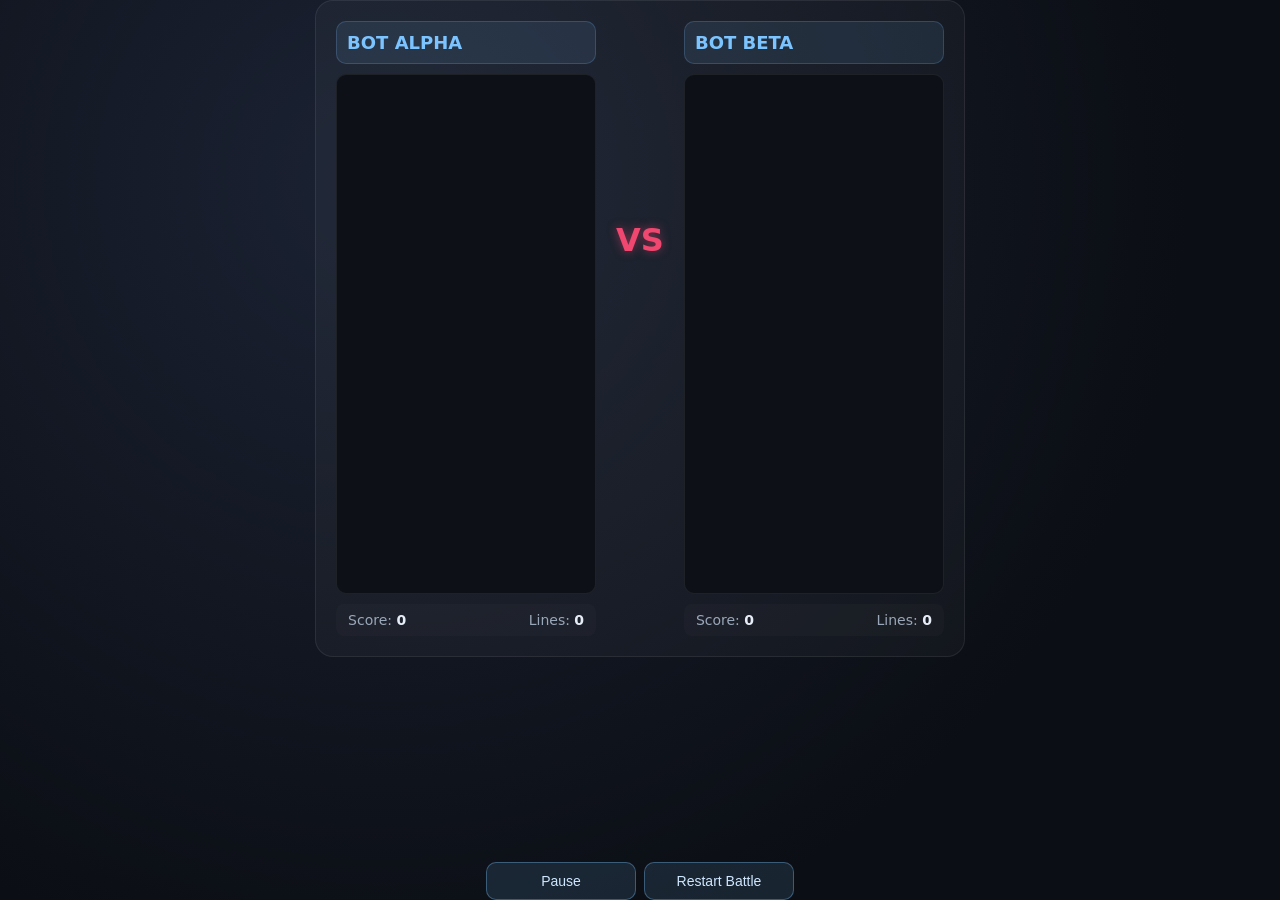
==== battle.html @ 93bb34ca "Create battle.html" ====
<!DOCTYPE html>
<html lang="ru">
<head>
  <meta charset="UTF-8" />
  <meta name="viewport" content="width=device-width, initial-scale=1.0" />
  <title>Super Tetris - Battle</title>
  <link rel="stylesheet" href="style.css" />
  <style>
    /* Дополнительные стили для режима баттла */
    body {
      flex-direction: column;
      gap: 20px;
    }
    .battle-container {
      display: flex;
      gap: 20px;
      align-items: flex-start;
      justify-content: center;
      padding: 20px;
      background: rgba(255, 255, 255, 0.03);
      border: 1px solid rgba(255, 255, 255, 0.08);
      border-radius: 18px;
    }
    .player-panel {
      display: flex;
      flex-direction: column;
      gap: 10px;
      width: 260px;
    }
    .player-header {
      display: flex;
      justify-content: space-between;
      align-items: center;
      background: rgba(124, 196, 255, 0.1);
      padding: 10px;
      border-radius: 10px;
      border: 1px solid rgba(124, 196, 255, 0.2);
    }
    .player-name {
      font-size: 18px;
      font-weight: bold;
      color: #7cc4ff;
    }
    .lives {
      display: flex;
      gap: 5px;
    }
    .heart {
      color: #ef476f;
      font-size: 20px;
      transition: opacity 0.3s;
    }
    .heart.lost {
      opacity: 0.2;
    }
    .battle-canvas {
      background: #0d1117;
      border-radius: 10px;
      border: 1px solid rgba(255, 255, 255, 0.07);
      width: 260px;
      height: 520px; /* Чуть уменьшили размер под два поля */
    }
    .battle-stats {
      display: flex;
      justify-content: space-between;
      font-size: 14px;
      color: #9aa7b8;
      background: rgba(255, 255, 255, 0.02);
      padding: 8px 12px;
      border-radius: 8px;
    }
    .battle-stats b {
      color: #e6edf7;
    }
    .vs-divider {
      display: flex;
      align-items: center;
      justify-content: center;
      font-size: 32px;
      font-weight: bold;
      color: #ef476f;
      margin-top: 200px;
      text-shadow: 0 0 10px rgba(239, 71, 111, 0.5);
    }
  </style>
</head>
<body>
  <div class="battle-container">
    <!-- Игрок 1 -->
    <div class="player-panel">
      <div class="player-header">
        <span class="player-name">BOT ALPHA</span>
        <div class="lives" id="lives1"></div>
      </div>
      <canvas id="board1" class="battle-canvas" width="260" height="520"></canvas>
      <div class="battle-stats">
        <span>Score: <b id="score1">0</b></span>
        <span>Lines: <b id="lines1">0</b></span>
      </div>
    </div>

    <div class="vs-divider">VS</div>

    <!-- Игрок 2 -->
    <div class="player-panel">
      <div class="player-header">
        <span class="player-name">BOT BETA</span>
        <div class="lives" id="lives2"></div>
      </div>
      <canvas id="board2" class="battle-canvas" width="260" height="520"></canvas>
      <div class="battle-stats">
        <span>Score: <b id="score2">0</b></span>
        <span>Lines: <b id="lines2">0</b></span>
      </div>
    </div>
  </div>

  <div class="buttons" style="flex-direction: row; width: 100%; justify-content: center;">
    <button id="pauseBtn" style="width: 150px;">Pause</button>
    <button id="restartBtn" style="width: 150px;">Restart Battle</button>
  </div>

  <!-- Оверлей для конца матча -->
  <div id="overlay" class="overlay hidden">
    <div class="overlay-content">
      <h2 id="overlayTitle">Match Over</h2>
      <p id="overlayDesc"></p>
      <button id="overlayRestart">Play Again</button>
    </div>
  </div>

  <!-- Подключаем звуки (если они у вас есть) -->
  <script src="battle.js"></script>
</body>
</html>
---- style.css ----
* { box-sizing: border-box; margin: 0; padding: 0; }

body {
  min-height: 100vh;
  display: flex;
  align-items: center;
  justify-content: center;
  background: radial-gradient(circle at 30% 20%, #1b2233, #0b0e14 70%);
  font-family: "Segoe UI", system-ui, sans-serif;
  color: #e6edf7;
}

.game-wrap {
  display: flex;
  gap: 24px;
  padding: 24px;
  background: rgba(255, 255, 255, 0.03);
  border: 1px solid rgba(255, 255, 255, 0.08);
  border-radius: 18px;
  box-shadow: 0 20px 60px rgba(0, 0, 0, 0.5);
}

#board {
  background: #0d1117;
  border-radius: 10px;
  border: 1px solid rgba(255, 255, 255, 0.07);
}

.panel {
  width: 200px;
  display: flex;
  flex-direction: column;
  gap: 14px;
}

.panel h1 {
  font-size: 18px;
  font-weight: 600;
  letter-spacing: 0.5px;
  color: #7cc4ff;
}

.stat {
  display: flex;
  justify-content: space-between;
  align-items: baseline;
  font-size: 14px;
  color: #9aa7b8;
  padding-bottom: 6px;
  border-bottom: 1px solid rgba(255, 255, 255, 0.06);
}

.stat b { font-size: 18px; color: #e6edf7; }

.next-box {
  display: flex;
  flex-direction: column;
  gap: 8px;
  font-size: 13px;
  color: #9aa7b8;
}

#next {
  background: #0d1117;
  border-radius: 10px;
  border: 1px solid rgba(255, 255, 255, 0.07);
  width: 120px;
  height: 120px;
  align-self: center;
}

.buttons { display: flex; flex-direction: column; gap: 8px; margin-top: auto; }

button {
  padding: 10px 12px;
  border-radius: 10px;
  border: 1px solid rgba(124, 196, 255, 0.35);
  background: rgba(124, 196, 255, 0.12);
  color: #cfe6ff;
  font-size: 14px;
  cursor: pointer;
  transition: background 0.15s, transform 0.1s;
}

button:hover { background: rgba(124, 196, 255, 0.22); }
button:active { transform: scale(0.97); }

.overlay {
  position: fixed;
  inset: 0;
  background: rgba(5, 8, 14, 0.8);
  display: flex;
  align-items: center;
  justify-content: center;
  backdrop-filter: blur(4px);
}

.overlay.hidden { display: none; }

.overlay-content {
  background: #131a26;
  border: 1px solid rgba(255, 255, 255, 0.1);
  border-radius: 16px;
  padding: 32px 40px;
  text-align: center;
  display: flex;
  flex-direction: column;
  gap: 14px;
}

.overlay-content h2 { font-size: 22px; color: #7cc4ff; }
.overlay-content p { color: #9aa7b8; font-size: 15px; }
.overlay-content b { color: #e6edf7; font-size: 20px; }
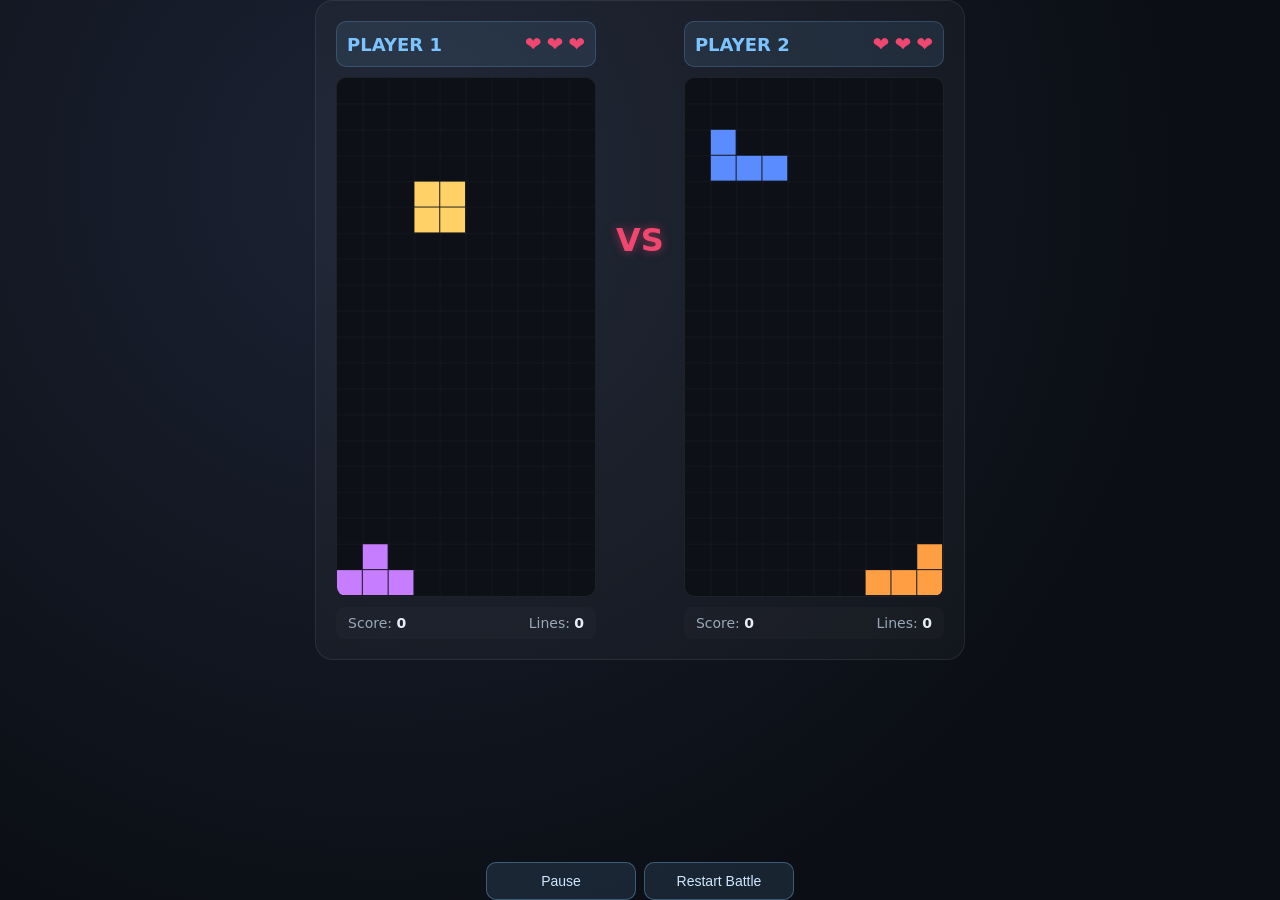
==== commit 80476443: "Update battle.html" ====
--- a/battle.html
+++ b/battle.html
@@ -58,7 +58,7 @@
       border-radius: 10px;
       border: 1px solid rgba(255, 255, 255, 0.07);
       width: 260px;
-      height: 520px; /* Чуть уменьшили размер под два поля */
+      height: 520px; 
     }
     .battle-stats {
       display: flex;
@@ -89,7 +89,7 @@
     <!-- Игрок 1 -->
     <div class="player-panel">
       <div class="player-header">
-        <span class="player-name">BOT ALPHA</span>
+        <span class="player-name">PLAYER 1</span>
         <div class="lives" id="lives1"></div>
       </div>
       <canvas id="board1" class="battle-canvas" width="260" height="520"></canvas>
@@ -104,7 +104,7 @@
     <!-- Игрок 2 -->
     <div class="player-panel">
       <div class="player-header">
-        <span class="player-name">BOT BETA</span>
+        <span class="player-name">PLAYER 2</span>
         <div class="lives" id="lives2"></div>
       </div>
       <canvas id="board2" class="battle-canvas" width="260" height="520"></canvas>
@@ -129,7 +129,6 @@
     </div>
   </div>
 
-  <!-- Подключаем звуки (если они у вас есть) -->
   <script src="battle.js"></script>
 </body>
 </html>
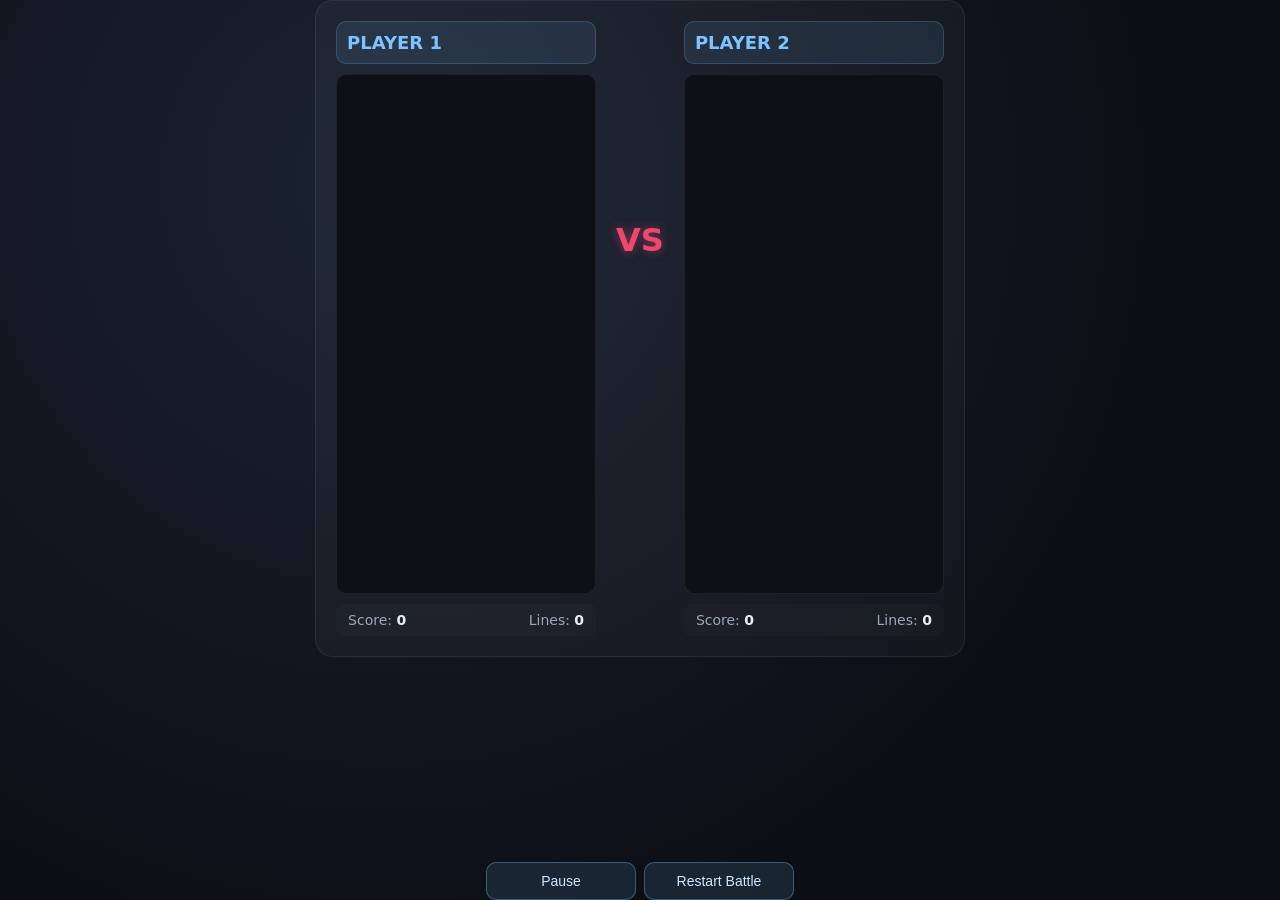
==== commit 02880225: "Update battle.html" ====
--- a/battle.html
+++ b/battle.html
@@ -6,81 +6,37 @@
   <title>Super Tetris - Battle</title>
   <link rel="stylesheet" href="style.css" />
   <style>
-    /* Дополнительные стили для режима баттла */
-    body {
-      flex-direction: column;
-      gap: 20px;
+    body { flex-direction: column; gap: 20px; }
+    .battle-container {
+      display: flex; gap: 20px; align-items: flex-start; justify-content: center;
+      padding: 20px; background: rgba(255, 255, 255, 0.03);
+      border: 1px solid rgba(255, 255, 255, 0.08); border-radius: 18px;
     }
-    .battle-container {
-      display: flex;
-      gap: 20px;
-      align-items: flex-start;
-      justify-content: center;
-      padding: 20px;
-      background: rgba(255, 255, 255, 0.03);
-      border: 1px solid rgba(255, 255, 255, 0.08);
-      border-radius: 18px;
+    .player-panel { display: flex; flex-direction: column; gap: 10px; width: 260px; }
+    .player-header {
+      display: flex; justify-content: space-between; align-items: center;
+      background: rgba(124, 196, 255, 0.1); padding: 10px;
+      border-radius: 10px; border: 1px solid rgba(124, 196, 255, 0.2);
     }
-    .player-panel {
-      display: flex;
-      flex-direction: column;
-      gap: 10px;
-      width: 260px;
-    }
-    .player-header {
-      display: flex;
-      justify-content: space-between;
-      align-items: center;
-      background: rgba(124, 196, 255, 0.1);
-      padding: 10px;
-      border-radius: 10px;
-      border: 1px solid rgba(124, 196, 255, 0.2);
-    }
-    .player-name {
-      font-size: 18px;
-      font-weight: bold;
-      color: #7cc4ff;
-    }
-    .lives {
-      display: flex;
-      gap: 5px;
-    }
-    .heart {
-      color: #ef476f;
-      font-size: 20px;
-      transition: opacity 0.3s;
-    }
-    .heart.lost {
-      opacity: 0.2;
-    }
+    .player-name { font-size: 18px; font-weight: bold; color: #7cc4ff; }
+    .lives { display: flex; gap: 5px; }
+    .heart { color: #ef476f; font-size: 20px; transition: opacity 0.3s; }
+    .heart.lost { opacity: 0.2; }
     .battle-canvas {
-      background: #0d1117;
-      border-radius: 10px;
+      background: #0d1117; border-radius: 10px;
       border: 1px solid rgba(255, 255, 255, 0.07);
-      width: 260px;
-      height: 520px; 
+      width: 260px; height: 520px; 
     }
     .battle-stats {
-      display: flex;
-      justify-content: space-between;
-      font-size: 14px;
-      color: #9aa7b8;
-      background: rgba(255, 255, 255, 0.02);
-      padding: 8px 12px;
-      border-radius: 8px;
+      display: flex; justify-content: space-between; font-size: 14px;
+      color: #9aa7b8; background: rgba(255, 255, 255, 0.02);
+      padding: 8px 12px; border-radius: 8px;
     }
-    .battle-stats b {
-      color: #e6edf7;
-    }
+    .battle-stats b { color: #e6edf7; }
     .vs-divider {
-      display: flex;
-      align-items: center;
-      justify-content: center;
-      font-size: 32px;
-      font-weight: bold;
-      color: #ef476f;
-      margin-top: 200px;
-      text-shadow: 0 0 10px rgba(239, 71, 111, 0.5);
+      display: flex; align-items: center; justify-content: center;
+      font-size: 32px; font-weight: bold; color: #ef476f;
+      margin-top: 200px; text-shadow: 0 0 10px rgba(239, 71, 111, 0.5);
     }
   </style>
 </head>
@@ -120,15 +76,6 @@
     <button id="restartBtn" style="width: 150px;">Restart Battle</button>
   </div>
 
-  <!-- Оверлей для конца матча -->
-  <div id="overlay" class="overlay hidden">
-    <div class="overlay-content">
-      <h2 id="overlayTitle">Match Over</h2>
-      <p id="overlayDesc"></p>
-      <button id="overlayRestart">Play Again</button>
-    </div>
-  </div>
-
   <script src="battle.js"></script>
 </body>
 </html>
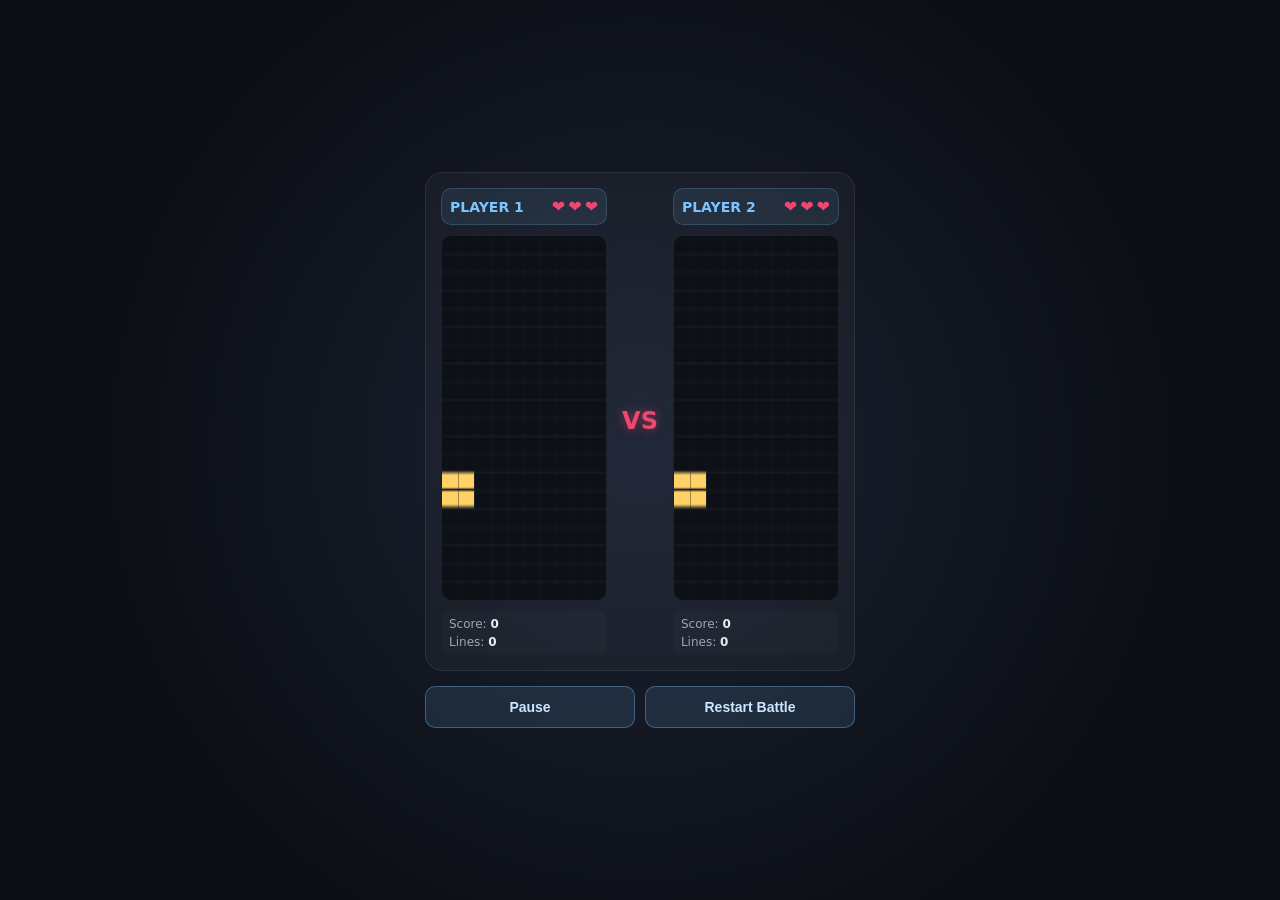
==== commit 03444b47: "Update battle.html" ====
--- a/battle.html
+++ b/battle.html
@@ -6,74 +6,153 @@
   <title>Super Tetris - Battle</title>
   <link rel="stylesheet" href="style.css" />
   <style>
-    body { flex-direction: column; gap: 20px; }
+    /* Стили для вертикального формата (Shorts) */
+    body { 
+      flex-direction: column; 
+      gap: 20px; 
+      min-height: 100vh;
+      display: flex;
+      align-items: center;
+      justify-content: center;
+      background: radial-gradient(circle at 50% 50%, #1b2233, #0b0e14 70%);
+    }
+
+    .short-mode {
+      display: flex; 
+      flex-direction: column;
+      align-items: center;
+      justify-content: center;
+      max-width: 450px; /* Ограничиваем ширину для эффекта вертикального видео */
+      width: 100%;
+      gap: 15px;
+      padding: 10px;
+    }
+
     .battle-container {
-      display: flex; gap: 20px; align-items: flex-start; justify-content: center;
-      padding: 20px; background: rgba(255, 255, 255, 0.03);
-      border: 1px solid rgba(255, 255, 255, 0.08); border-radius: 18px;
+      display: flex; 
+      gap: 10px; /* Уменьшили зазор между полями */
+      align-items: stretch;
+      justify-content: center;
+      padding: 15px; 
+      background: rgba(255, 255, 255, 0.03);
+      border: 1px solid rgba(255, 255, 255, 0.08); 
+      border-radius: 18px;
+      width: 100%;
     }
-    .player-panel { display: flex; flex-direction: column; gap: 10px; width: 260px; }
+
+    .player-panel { 
+      display: flex; 
+      flex-direction: column; 
+      gap: 10px; 
+      flex: 1; /* Поля делят место поровну */
+      min-width: 0;
+    }
+
     .player-header {
-      display: flex; justify-content: space-between; align-items: center;
-      background: rgba(124, 196, 255, 0.1); padding: 10px;
-      border-radius: 10px; border: 1px solid rgba(124, 196, 255, 0.2);
+      display: flex; 
+      justify-content: space-between; 
+      align-items: center;
+      background: rgba(124, 196, 255, 0.1); 
+      padding: 8px;
+      border-radius: 10px; 
+      border: 1px solid rgba(124, 196, 255, 0.2);
+      font-size: 14px;
     }
-    .player-name { font-size: 18px; font-weight: bold; color: #7cc4ff; }
-    .lives { display: flex; gap: 5px; }
-    .heart { color: #ef476f; font-size: 20px; transition: opacity 0.3s; }
+
+    .player-name { font-weight: bold; color: #7cc4ff; }
+    .lives { display: flex; gap: 3px; }
+    .heart { color: #ef476f; font-size: 16px; transition: opacity 0.3s; }
     .heart.lost { opacity: 0.2; }
+
+    /* Растягиваем холст по вертикали */
     .battle-canvas {
-      background: #0d1117; border-radius: 10px;
+      background: #0d1117; 
+      border-radius: 10px;
       border: 1px solid rgba(255, 255, 255, 0.07);
-      width: 260px; height: 520px; 
+      width: 100%; 
+      height: auto;
+      aspect-ratio: 1 / 2.2; /* Пропорции поля 1 к 2.2 (более вытянутые) */
+      display: block;
     }
+
     .battle-stats {
-      display: flex; justify-content: space-between; font-size: 14px;
-      color: #9aa7b8; background: rgba(255, 255, 255, 0.02);
-      padding: 8px 12px; border-radius: 8px;
+      display: flex; 
+      flex-direction: column; /* Текст друг под другом из-за узости */
+      font-size: 12px;
+      color: #9aa7b8; 
+      background: rgba(255, 255, 255, 0.02);
+      padding: 6px 8px; 
+      border-radius: 8px;
+      gap: 4px;
     }
+
     .battle-stats b { color: #e6edf7; }
+
     .vs-divider {
-      display: flex; align-items: center; justify-content: center;
-      font-size: 32px; font-weight: bold; color: #ef476f;
-      margin-top: 200px; text-shadow: 0 0 10px rgba(239, 71, 111, 0.5);
+      display: flex; 
+      align-items: center; 
+      justify-content: center;
+      font-size: 24px; 
+      font-weight: bold; 
+      color: #ef476f;
+      text-shadow: 0 0 10px rgba(239, 71, 111, 0.5);
+      padding: 0 5px;
+    }
+
+    .controls {
+      display: flex; 
+      gap: 10px;
+      width: 100%;
+      justify-content: center;
+    }
+
+    .controls button {
+      flex: 1;
+      padding: 12px;
+      font-weight: bold;
     }
   </style>
 </head>
 <body>
-  <div class="battle-container">
-    <!-- Игрок 1 -->
-    <div class="player-panel">
-      <div class="player-header">
-        <span class="player-name">PLAYER 1</span>
-        <div class="lives" id="lives1"></div>
+  
+  <!-- Контейнер, имитирующий вертикальное видео -->
+  <div class="short-mode">
+    
+    <div class="battle-container">
+      <!-- Игрок 1 -->
+      <div class="player-panel">
+        <div class="player-header">
+          <span class="player-name">PLAYER 1</span>
+          <div class="lives" id="lives1"></div>
+        </div>
+        <canvas id="board1" class="battle-canvas"></canvas>
+        <div class="battle-stats">
+          <span>Score: <b id="score1">0</b></span>
+          <span>Lines: <b id="lines1">0</b></span>
+        </div>
       </div>
-      <canvas id="board1" class="battle-canvas" width="260" height="520"></canvas>
-      <div class="battle-stats">
-        <span>Score: <b id="score1">0</b></span>
-        <span>Lines: <b id="lines1">0</b></span>
+
+      <div class="vs-divider">VS</div>
+
+      <!-- Игрок 2 -->
+      <div class="player-panel">
+        <div class="player-header">
+          <span class="player-name">PLAYER 2</span>
+          <div class="lives" id="lives2"></div>
+        </div>
+        <canvas id="board2" class="battle-canvas"></canvas>
+        <div class="battle-stats">
+          <span>Score: <b id="score2">0</b></span>
+          <span>Lines: <b id="lines2">0</b></span>
+        </div>
       </div>
     </div>
 
-    <div class="vs-divider">VS</div>
+    <div class="controls">
+      <button id="pauseBtn">Pause</button>
+      <button id="restartBtn">Restart Battle</button>
+    </div>
 
-    <!-- Игрок 2 -->
-    <div class="player-panel">
-      <div class="player-header">
-        <span class="player-name">PLAYER 2</span>
-        <div class="lives" id="lives2"></div>
-      </div>
-      <canvas id="board2" class="battle-canvas" width="260" height="520"></canvas>
-      <div class="battle-stats">
-        <span>Score: <b id="score2">0</b></span>
-        <span>Lines: <b id="lines2">0</b></span>
-      </div>
-    </div>
-  </div>
-
-  <div class="buttons" style="flex-direction: row; width: 100%; justify-content: center;">
-    <button id="pauseBtn" style="width: 150px;">Pause</button>
-    <button id="restartBtn" style="width: 150px;">Restart Battle</button>
   </div>
 
   <script src="battle.js"></script>
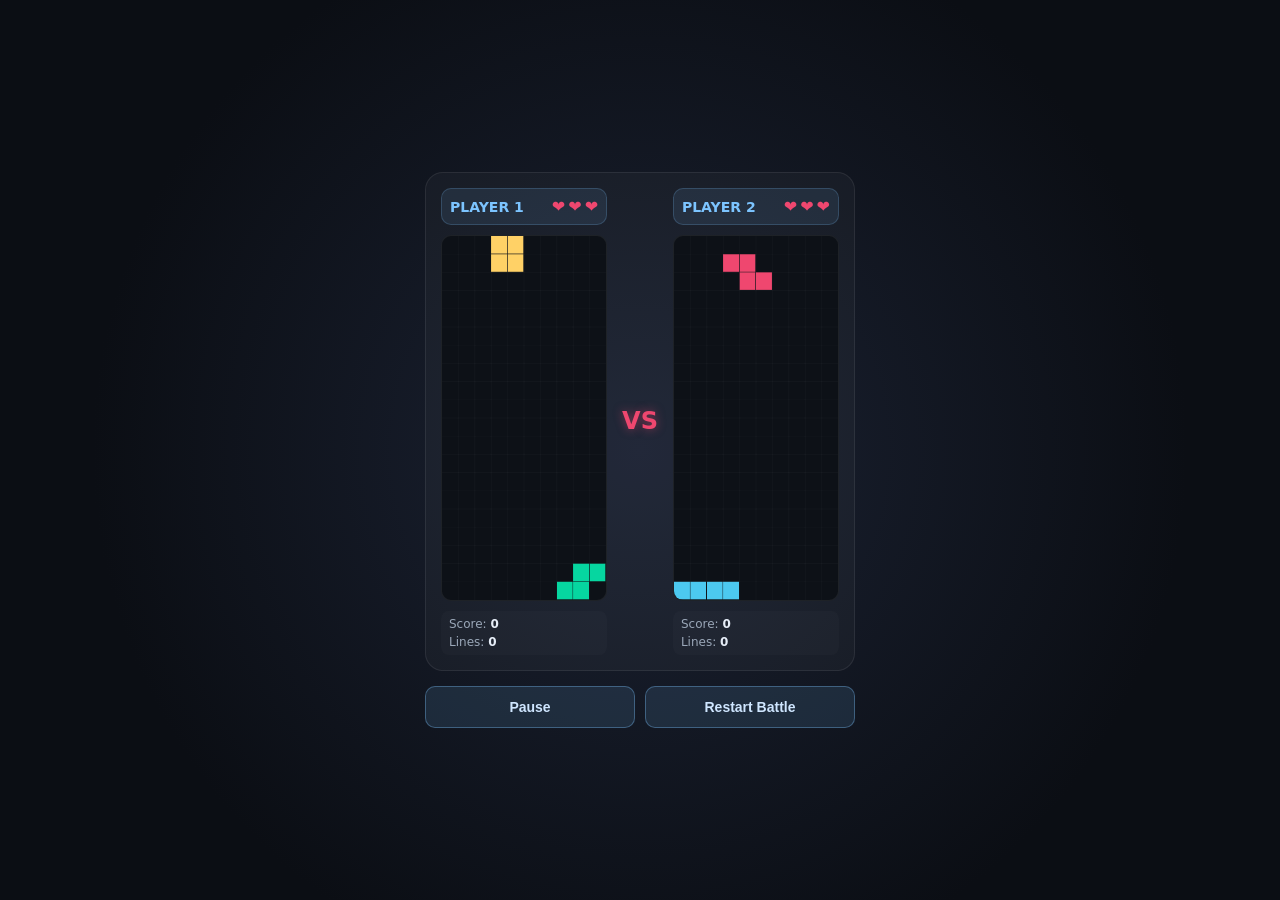
==== commit 4fc5eb56: "Update battle.html" ====
--- a/battle.html
+++ b/battle.html
@@ -15,6 +15,9 @@
       align-items: center;
       justify-content: center;
       background: radial-gradient(circle at 50% 50%, #1b2233, #0b0e14 70%);
+      margin: 0;
+      font-family: "Segoe UI", system-ui, sans-serif;
+      color: #e6edf7;
     }
 
     .short-mode {
@@ -71,7 +74,7 @@
       border: 1px solid rgba(255, 255, 255, 0.07);
       width: 100%; 
       height: auto;
-      aspect-ratio: 1 / 2.2; /* Пропорции поля 1 к 2.2 (более вытянутые) */
+      aspect-ratio: 1 / 2.2; /* Пропорции поля 1 к 2.2 */
       display: block;
     }
 
@@ -110,7 +113,17 @@
       flex: 1;
       padding: 12px;
       font-weight: bold;
+      border-radius: 10px;
+      border: 1px solid rgba(124, 196, 255, 0.35);
+      background: rgba(124, 196, 255, 0.12);
+      color: #cfe6ff;
+      font-size: 14px;
+      cursor: pointer;
+      transition: background 0.15s, transform 0.1s;
     }
+
+    .controls button:hover { background: rgba(124, 196, 255, 0.22); }
+    .controls button:active { transform: scale(0.97); }
   </style>
 </head>
 <body>
